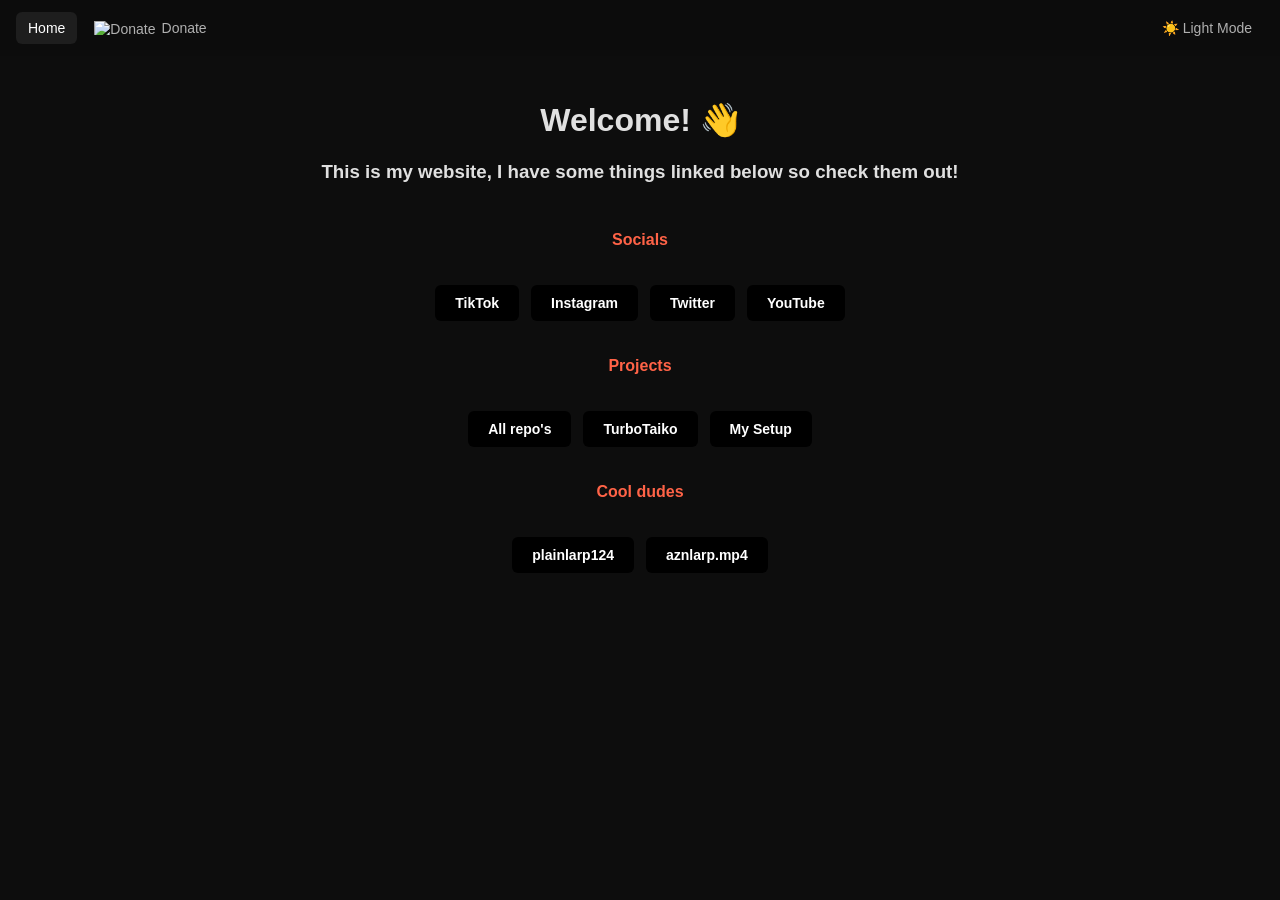
==== docs/index.html @ 2946256e "Update theme toggle button text Simplified theme toggle button text for light and dark modes." ====
<!DOCTYPE html>

<html lang="en">
<head>
  <meta charset="UTF-8">
 <title>theosnotbigstuff</title>
  <link rel="shortcut icon" type="image/x-icon" href="https://github.com/theosnotbigstuff/theosnotbigstuff.github.io/raw/refs/heads/main/docs/favicon.ico">
  <style>
  
    @font-face {
      font-family: 'Kumbh Sans';
      src: url('https://github.com/theosnotbigstuff/theosnotbigstuff.github.io/raw/refs/heads/main/docs/font.ttf') format('truetype');
    }
    

    /* --- THEME DESIGN SYSTEM (CSS VARIABLES) --- */
    :root {
      --bg-color: #0d0d0d;
      --text-color: #e0e0e0;
      --nav-link-color: #b0b0b0;
      --nav-hover: #333333;
      --nav-hover-text: #ffffff;
      --active-bg: #1e1e1e;
      --icon-invert: invert(0); 
      /* NEW: Semi-transparent background variable for the blurred navbar */
      --navbar-bg: rgba(13, 13, 13, 0.7); 
    }

    body.light-mode {
      --bg-color: #f5f5f7;
      --text-color: #1d1d1f;
      --nav-link-color: #515154;
      --nav-hover: #e8e8ed;
      --nav-hover-text: #000000;
      --active-bg: #e8e8ed;
      --icon-invert: invert(1) brightness(0.2); 
      /* NEW: Light mode semi-transparent navbar background */
      --navbar-bg: rgba(245, 245, 247, 0.7);
    }

    body {
      margin: 0;
      padding-top: 60px; /* Increased slightly to account for the padded navbar */
      background-color: var(--bg-color);
      color: var(--text-color);
      font-family: 'Kumbh Sans', sans-serif;
      transition: background-color 0.3s ease, color 0.3s ease;
    }

    .shake-text {
      display: block;
      animation: rise-and-shake 1s ease-out forwards; 
    }

    .slide-left {
      display: block;
      opacity: 0; 
      animation: slideInFromLeft 1.2s cubic-bezier(0.25, 1, 0.5, 1) forwards; 
      animation-delay: 1s; 
    }

    .main-container {
      padding: 20px;
      text-align: center;
    }

    /* --- NAVIGATION BAR (UPDATED FOR BLUR EFFECT) --- */
    .topnav {
      position: fixed;
      top: 0;
      left: 0;
      z-index: 1000;
      width: 100%;
      box-sizing: border-box;
      padding: 12px 16px;
      border: none !important;

      
      /* CHANGED: Uses the semi-transparent variable background */
      background-color: var(--navbar-bg); 
      
      /* NEW: Applies the blur to elements passing beneath the bar */
      backdrop-filter: blur(12px); 
      -webkit-backdrop-filter: blur(12px); /* Safari support */
      
      /* Optional: Delicate border line underneath */
      border-bottom: 1px solid rgba(128, 128, 128, 0.1); 
    }

    .topnav::after {
      content: "";
      display: table;
      clear: both;
    }

    .topnav a, 
    .dropdown {
      float: left;
      position: relative;
    }

    /* --- SHARED BUTTON DESIGN (MATCHES TOPNAV & BODY) --- */
    .topnav a, .theme-toggle-btn, .btn {
      display: block;
      padding: 8px 12px;
      border-radius: 6px;
      color: var(--nav-link-color);
      font-size: 14px;
      text-align: center;
      text-decoration: none;
      transition: background-color 0.3s, color 0.3s, transform 0.1s ease-out;
    }

    .topnav a {
      margin-right: 5px;
    }

    /* --- HOVER AND CLICK INTERACTIONS --- */
    .topnav a:hover, 
    .dropdown:hover .dropbtn,
    .theme-toggle-btn:hover,
    .btn:hover {
      background-color: var(--nav-hover);
      color: var(--nav-hover-text);
      cursor: pointer;
    }

    .topnav a.active {
      background-color: var(--active-bg);
      color: var(--nav-hover-text);
    }

    .topnav a:active, .theme-toggle-btn:active, .btn:active {
      transform: scale(0.92);
    }

    /* --- UTILITY BUTTON ALIGNMENTS --- */
    .topnav a.donate-btn, .btn.has-icon {
      display: inline-flex;
      align-items: center;
      gap: 6px;
    }

    .donate-icon, .btn-icon {
      height: 14px;
      width: auto;
      filter: var(--icon-invert); 
      transition: filter 0.3s ease; 
    }

    .theme-toggle-btn {
      float: right;
      background: none;
      border: none;
      font-family: inherit;
    }

 /* --- BODY BUTTONS WRAPPER GRID --- */

/* 1. This container now handles stacking your rows vertically */
.button-container {
  display: flex;
  flex-direction: column;    /* Stacks rows vertically so they never collide */
  gap: 20px;                 /* Clean vertical spacing between rows */
  margin-top: 32px;
  opacity: 0;
  animation: fadeIn 1s ease-out forwards;
  animation-delay: 1.5s; 
}

/* 2. NEW ROW CLASS: Put this on each distinct category line */
.button-row {
  display: flex;
  flex-direction: row;       /* Keeps label and its buttons horizontal */
  align-items: center;       /* Vertically aligns text with buttons */
  gap: 16px;                 /* Gap between the red text and the buttons */
  flex-wrap: wrap;           /* Safely wraps to a new line on small screens */
  color: #ff6347;            /* Sets your tomato color for labels */
  font-weight: bold;
}

/* 3. NEW GROUP CLASS: Keeps the buttons grouped together tightly */
.btn-group {
  display: flex;
  flex-direction: row;
  gap: 12px;                 /* Spacing between individual buttons */
}

/* --- BODY BUTTONS WRAPPER GRID --- */
.button-container {
  display: flex;
  flex-direction: column;    
  align-items: center;       /* ⭐ CENTER ALL ROWS ON THE SCREEN */
  gap: 20px;                 
  margin-top: 32px;
  opacity: 0;
  animation: fadeIn 1s ease-out forwards;
  animation-delay: 1.5s; 
}

.button-row {
  display: flex;
  flex-direction: row;       
  align-items: center;       
  justify-content: center;   /* ⭐ CENTERS LABEL AND BUTTON GROUP TOGETHER */
  gap: 16px;                 
  flex-wrap: wrap;           
  color: #ff6347;            
  font-weight: bold;
}



/* Your button styles (Kept exactly as you had them) */
.btn {
  display: inline-block;
  text-decoration: none;
  min-width: 40px; 
  text-align: center;        /* Centered button text */
  background-color: #000000; 
  color: #ffffff;            
  padding: 10px 20px;        
  border-radius: 6px;        
  transition: background-color 0.3s ease; 
}

/* Added hover state */
.btn:hover {
  background-color: color: #ff6347; /* Shifts black to dark gray on hover */
}



    @keyframes fadeIn {
      to { opacity: 1; }
    }

    @keyframes rise-and-shake {
      0% { transform: translateY(20px); opacity: 0; }
      20% { transform: translateY(0) translateX(-4px); opacity: 1; }
      30% { transform: translateY(0) translateX(4px); }
      40% { transform: translateY(0) translateX(-4px); }
      50% { transform: translateY(0) translateX(4px); }
      60% { transform: translateY(0) translateX(-3px); }
      70% { transform: translateY(0) translateX(3px); }
      80% { transform: translateY(0) translateX(-2px); }
      90% { transform: translateY(0) translateX(2px); }
      100% { transform: translateY(0) translateX(0); }
    }

    @keyframes slideInFromLeft {
      0% { transform: translateX(-50px); opacity: 0; }
      100% { transform: translateX(0); opacity: 1; }
    }

    /* Stacks each distinct category row vertically */
.profile-container {
    display: flex;
    flex-direction: column;
    gap: 24px; /* Space between each category row */
    padding: 20px;
}

/* Controls the horizontal layout of a title + its buttons */
.section-row {
    display: flex;
    flex-direction: row;
    align-items: center; /* Centers title vertically with the buttons */
    gap: 16px;          /* Space between the red title and the first button */
    flex-wrap: wrap;     /* Safe wrap for small mobile viewports */
}

/* Keeps the button group items packed tightly side-by-side */
.button-group {
    display: flex;
    flex-direction: row;
    gap: 12px;          /* Space between individual black buttons */
}

/* Styled to match your exact screenshot rules */
.section-title {
    color: #ff6b57;     /* Coral / Salmon red text color */
    font-weight: bold;
    min-width: 80px;    /* Optional: Aligns button columns cleanly */
}

.filled-button {
    display: inline-block;
    background-color: #000000; /* Black background */
    color: #ffffff;            /* White text */
    padding: 10px 20px;
    text-decoration: none;
    border-radius: 6px;
    font-size: 14px;
}
@media (max-width: 600px) {
  /* ... previous styles ... */

  .btn {
    padding: 12px 20px;
    font-size: 15px;
    width: 100%;             /* ⭐ Forces buttons to stretch wide and stack neatly */
    max-width: 280px;        /* Optional: stops buttons from stretching too wide on tablet sizes */
    box-sizing: border-box;  /* Ensures padding doesn't break the width */
  }
}

/* --- MOBILE RESPONSIVE STYLES --- */
@media (max-width: 600px) {
  
  /* 1. Stack the layout row elements vertically */
  .button-row {
    flex-direction: column; 
    align-items: center;    /* Center the label on mobile */
    gap: 8px;               /* Reduce gap between label and buttons */
  }

  /* 2. Wrap buttons to a new line cleanly if they run out of space */
  .btn-group {
    justify-content: center; /* Centers buttons horizontally */
    flex-wrap: wrap;        /* Allows buttons to drop to row 2 instead of cutting off */
    gap: 8px;               /* Tighter spacing for smaller mobile screens */
    width: 100%;            /* Lets the group use full screen width */
  }

  /* 3. Slightly scale down padding so buttons aren't too bulky on tiny phones */
  .btn {
    padding: 8px 16px;
    font-size: 14px;
    width: max-content;     /* Keeps them fitting neatly around text */
  }
}
 /* --- 📱 MOBILE SPECIFIC OVERRIDES (Screens 600px or smaller) --- */
    @media (max-width: 600px) {
      body {
        padding: 24px 16px; /* Tighter margins on small mobile screens */
      }

      .welcome-container h1 {
        font-size: 2rem; /* Shrinks the text slightly so it doesn't break headers weirdly */
      }

      .button-row {
        flex-direction: column; /* 🔄 Shifts from horizontal row to a vertical stack */
        align-items: center;    /* Centers the label above the buttons */
        gap: 8px;
      }

      .row-label {
        text-align: center;     /* Centers text label on mobile screens */
        min-width: 100%;        /* Forces it to take up its own line block */
      }

      .btn-group {
        justify-content: center; /* Centers the cluster of buttons */
        width: 100%;
        gap: 8px;                /* Closer spacing for small phone widths */
      }
      
      /* Optional adjustment if you want buttons slightly larger for thumb taps on mobile: */
      .btn {
        padding: 12px 18px;
        font-size: 15px;
      }
    }


    }
  </style>
</head>
<body>

  <div class="topnav">
    <a href="#" class="active">Home</a>
    <a class="donate-btn" href="https://www.paypal.com/paypalme/TheoJames2" target="_blank" rel="noopener noreferrer">
      <img src="https://raw.githubusercontent.com/theosnotbigstuff/theosnotbigstuff.github.io/refs/heads/main/docs/linkicons/paypal.png" alt="Donate" class="donate-icon">
      Donate
    </a>
    <button class="theme-toggle-btn" id="themeToggle" aria-label="Toggle theme">☀️ Light Mode</button>
  </div>

  <div class="main-container">
    <div class="shake-box">
      <h1 class="shake-text">Welcome! 👋<br></h1>
      <h3 class="slide-left">This is my website, I have some things linked below so check them out!</h3>
    </div>

   
    
    
    <div class="button-container">
<p style="color: #ff6347; font-weight:800" >Socials</p>

  <!-- Socials Row -->
  <div class="button-row">
      <div class="btn-group">
      <a href="https://tiktok.com/@theosnotbigstuff" class="btn">TikTok</a>
      <a href="https://www.instagram.com/theosnotbigstuff/" class="btn">Instagram</a>
      <a href="https://x.com/@theosnotbigstuf" class="btn">Twitter</a>
      <a href="https://youtube.com/@theosnotbigstuff" class="btn">YouTube</a>
    </div>
  </div>
<p style="color: #ff6347; font-weight:800" >Projects</p>
  <!-- Projects Row -->
  <div class="button-row">
      <div class="btn-group">
      <a href="https://github.com/theosnotbigstuff?tab=repositories" class="btn">All repo's</a>
      <a href="https://github.com/theosnotbigstuff/TurboTaiko" class="btn">TurboTaiko</a>
      <a href="https://github.com/theosnotbigstuff/My-Setup" class="btn">My Setup</a>
    </div>
  </div>
<p style="color: #ff6347; font-weight:800" >Cool dudes</p>
  <!-- Cool Dudes Row -->
  <div class="button-row">
  <div class="btn-group">
      <a href="https://youtube.com/@plainnlarp124" class="btn">plainlarp124</a>
      <a href="https://youtube.com/@aznlarpmp4" class="btn">aznlarp.mp4</a>
    </div>
  </div>

</div>

    
    
    </div>
  </div>

  <script>
    const themeToggleBtn = document.getElementById('themeToggle');
    const currentTheme = localStorage.getItem('theme');

    if (currentTheme === 'light') {
      document.body.classList.add('light-mode');
      themeToggleBtn.textContent = '🌙';
    }

    themeToggleBtn.addEventListener('click', () => {
      document.body.classList.toggle('light-mode');
      
      let theme = 'dark';
      if (document.body.classList.contains('light-mode')) {
        theme = 'light';
        themeToggleBtn.textContent = '🌙';
      } else {
        themeToggleBtn.textContent = '☀️';
      }
      
      localStorage.setItem('theme', theme);
    });
  </script>

</body>
</html>
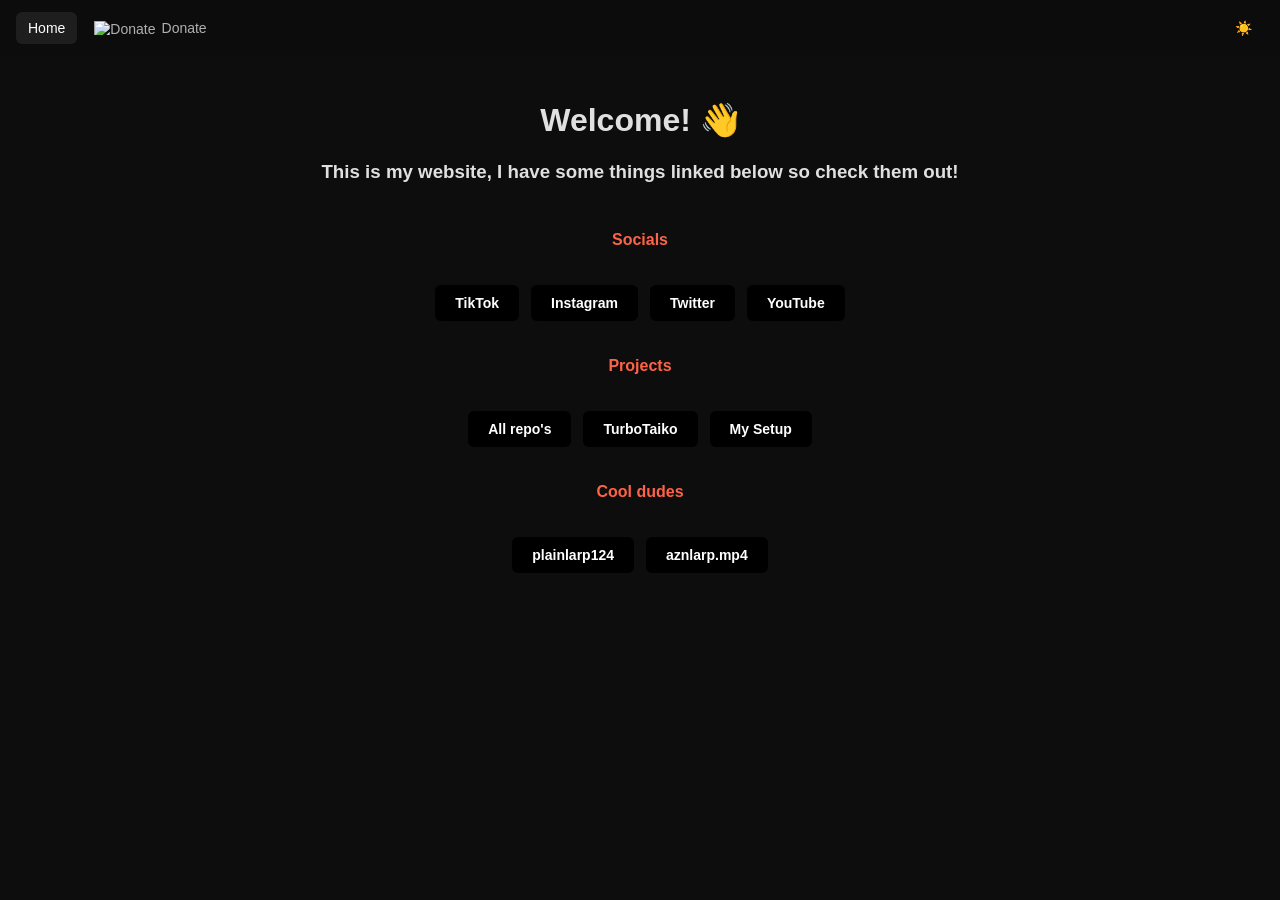
==== commit b06dbd33: "Update theme toggle button text to icon only" ====
--- a/docs/index.html
+++ b/docs/index.html
@@ -376,7 +376,7 @@
       <img src="https://raw.githubusercontent.com/theosnotbigstuff/theosnotbigstuff.github.io/refs/heads/main/docs/linkicons/paypal.png" alt="Donate" class="donate-icon">
       Donate
     </a>
-    <button class="theme-toggle-btn" id="themeToggle" aria-label="Toggle theme">☀️ Light Mode</button>
+    <button class="theme-toggle-btn" id="themeToggle" aria-label="Toggle theme">☀️</button>
   </div>
 
   <div class="main-container">
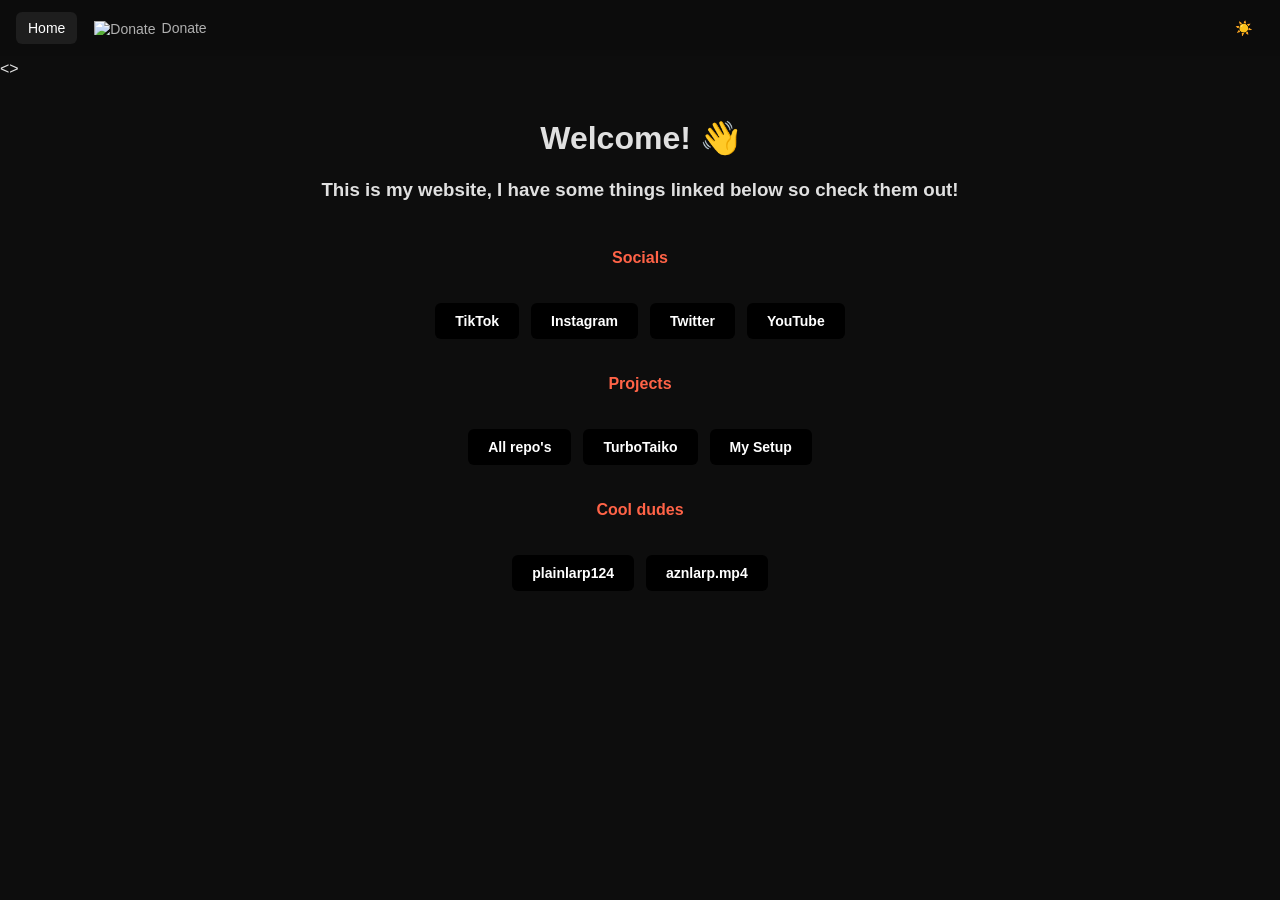
==== commit a6426732: "Fix formatting in index.html Remove unnecessary newline before the opening HTML tag." ====
--- a/docs/index.html
+++ b/docs/index.html
@@ -1,5 +1,5 @@
 <!DOCTYPE html>
-
+<>
 <html lang="en">
 <head>
   <meta charset="UTF-8">
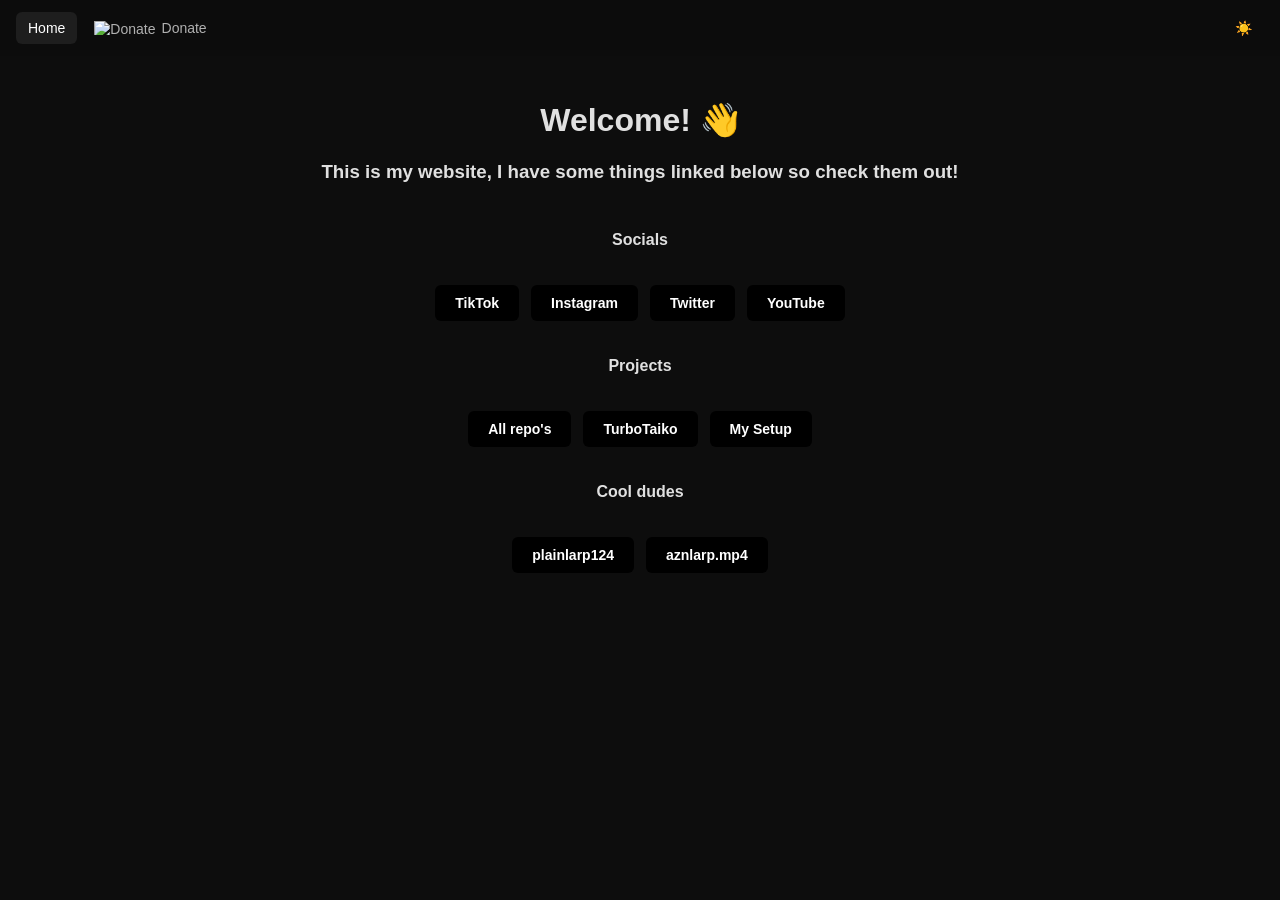
==== commit e50ba97c: "Remove color from section headings in index.html" ====
--- a/docs/index.html
+++ b/docs/index.html
@@ -1,5 +1,4 @@
 <!DOCTYPE html>
-<>
 <html lang="en">
 <head>
   <meta charset="UTF-8">
@@ -389,7 +388,7 @@
     
     
     <div class="button-container">
-<p style="color: #ff6347; font-weight:800" >Socials</p>
+<p style="font-weight:800" >Socials</p>
 
   <!-- Socials Row -->
   <div class="button-row">
@@ -400,7 +399,7 @@
       <a href="https://youtube.com/@theosnotbigstuff" class="btn">YouTube</a>
     </div>
   </div>
-<p style="color: #ff6347; font-weight:800" >Projects</p>
+<p style=" font-weight:800" >Projects</p>
   <!-- Projects Row -->
   <div class="button-row">
       <div class="btn-group">
@@ -409,7 +408,7 @@
       <a href="https://github.com/theosnotbigstuff/My-Setup" class="btn">My Setup</a>
     </div>
   </div>
-<p style="color: #ff6347; font-weight:800" >Cool dudes</p>
+<p style=" font-weight:800" >Cool dudes</p>
   <!-- Cool Dudes Row -->
   <div class="button-row">
   <div class="btn-group">
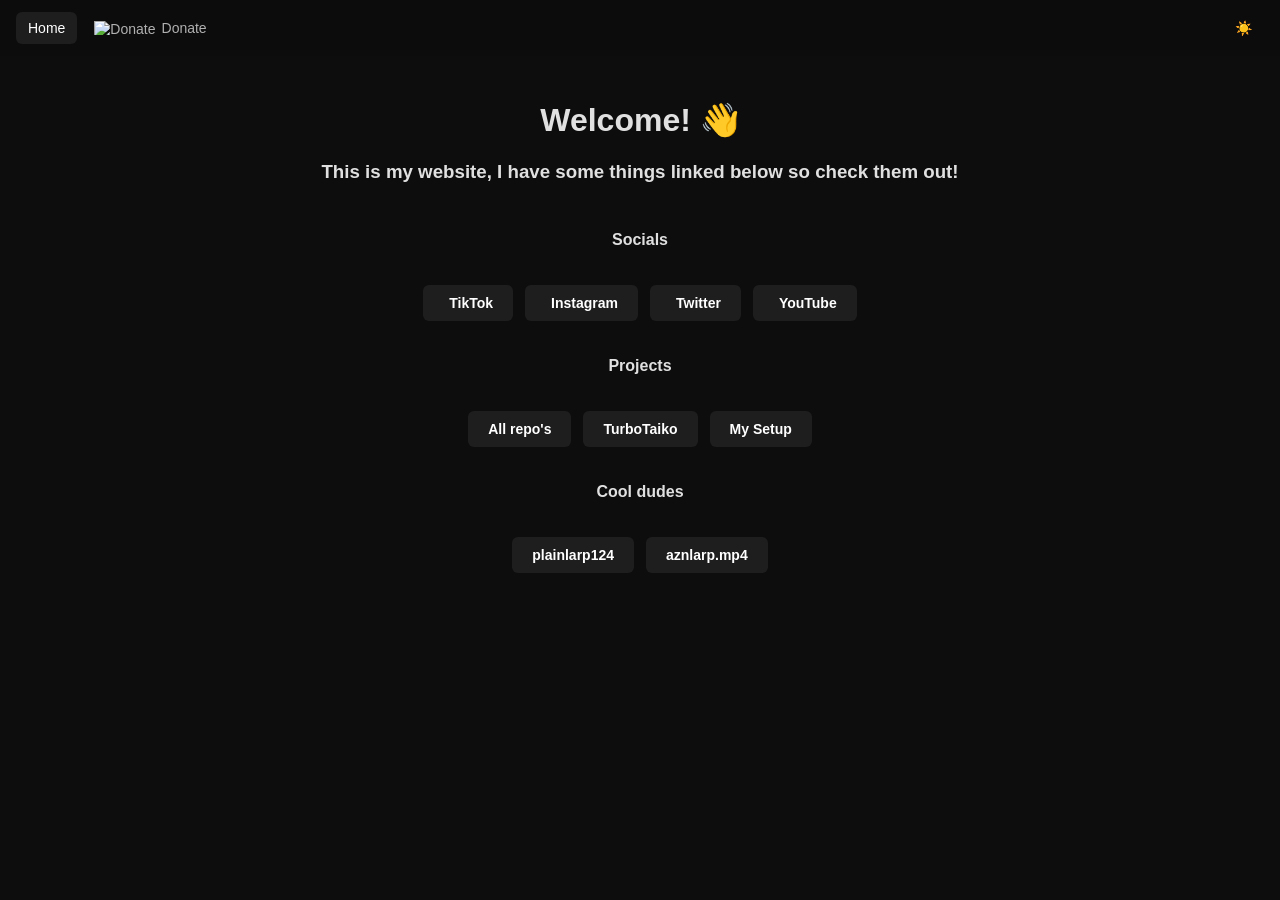
==== commit a5a3bae5: "Refactor button styles and add social media icons Updated button styles and added icons for social m" ====
--- a/docs/index.html
+++ b/docs/index.html
@@ -12,7 +12,8 @@
     }
     
 
-    /* --- THEME DESIGN SYSTEM (CSS VARIABLES) --- */
+
+
     :root {
       --bg-color: #0d0d0d;
       --text-color: #e0e0e0;
@@ -63,7 +64,7 @@
       text-align: center;
     }
 
-    /* --- NAVIGATION BAR (UPDATED FOR BLUR EFFECT) --- */
+
     .topnav {
       position: fixed;
       top: 0;
@@ -75,12 +76,12 @@
       border: none !important;
 
       
-      /* CHANGED: Uses the semi-transparent variable background */
+
       background-color: var(--navbar-bg); 
       
-      /* NEW: Applies the blur to elements passing beneath the bar */
+
       backdrop-filter: blur(12px); 
-      -webkit-backdrop-filter: blur(12px); /* Safari support */
+      -webkit-backdrop-filter: blur(12px); 
       
       /* Optional: Delicate border line underneath */
       border-bottom: 1px solid rgba(128, 128, 128, 0.1); 
@@ -98,7 +99,7 @@
       position: relative;
     }
 
-    /* --- SHARED BUTTON DESIGN (MATCHES TOPNAV & BODY) --- */
+
     .topnav a, .theme-toggle-btn, .btn {
       display: block;
       padding: 8px 12px;
@@ -114,7 +115,7 @@
       margin-right: 5px;
     }
 
-    /* --- HOVER AND CLICK INTERACTIONS --- */
+
     .topnav a:hover, 
     .dropdown:hover .dropbtn,
     .theme-toggle-btn:hover,
@@ -154,42 +155,42 @@
       font-family: inherit;
     }
 
- /* --- BODY BUTTONS WRAPPER GRID --- */
-
-/* 1. This container now handles stacking your rows vertically */
+
+
+
 .button-container {
   display: flex;
-  flex-direction: column;    /* Stacks rows vertically so they never collide */
-  gap: 20px;                 /* Clean vertical spacing between rows */
+  flex-direction: column;    
+  gap: 20px;                
   margin-top: 32px;
   opacity: 0;
   animation: fadeIn 1s ease-out forwards;
   animation-delay: 1.5s; 
 }
 
-/* 2. NEW ROW CLASS: Put this on each distinct category line */
+
 .button-row {
   display: flex;
-  flex-direction: row;       /* Keeps label and its buttons horizontal */
-  align-items: center;       /* Vertically aligns text with buttons */
-  gap: 16px;                 /* Gap between the red text and the buttons */
-  flex-wrap: wrap;           /* Safely wraps to a new line on small screens */
-  color: #ff6347;            /* Sets your tomato color for labels */
+  flex-direction: row;      
+  align-items: center;     
+  gap: 16px;              
+  flex-wrap: wrap;         
+  color: #ff6347;           
   font-weight: bold;
 }
 
-/* 3. NEW GROUP CLASS: Keeps the buttons grouped together tightly */
+
 .btn-group {
   display: flex;
   flex-direction: row;
-  gap: 12px;                 /* Spacing between individual buttons */
-}
-
-/* --- BODY BUTTONS WRAPPER GRID --- */
+  gap: 12px;                
+}
+
+
 .button-container {
   display: flex;
   flex-direction: column;    
-  align-items: center;       /* ⭐ CENTER ALL ROWS ON THE SCREEN */
+  align-items: center;    
   gap: 20px;                 
   margin-top: 32px;
   opacity: 0;
@@ -201,7 +202,7 @@
   display: flex;
   flex-direction: row;       
   align-items: center;       
-  justify-content: center;   /* ⭐ CENTERS LABEL AND BUTTON GROUP TOGETHER */
+  justify-content: center; 
   gap: 16px;                 
   flex-wrap: wrap;           
   color: #ff6347;            
@@ -210,24 +211,27 @@
 
 
 
-/* Your button styles (Kept exactly as you had them) */
+
 .btn {
-  display: inline-block;
+  display: inline-flex;   
+  align-items: center;
+  gap: 6px;
   text-decoration: none;
   min-width: 40px; 
-  text-align: center;        /* Centered button text */
-  background-color: #000000; 
-  color: #ffffff;            
+  text-align: center;       
   padding: 10px 20px;        
   border-radius: 6px;        
-  transition: background-color 0.3s ease; 
-}
-
-/* Added hover state */
-.btn:hover {
-  background-color: color: #ff6347; /* Shifts black to dark gray on hover */
-}
-
+  background-color: var(--active-bg); 
+  color: var(--nav-hover-text);         
+}
+
+/* Target PNG elements tucked inside buttons */
+.btn-icon {
+  height: 14px;
+  width: auto;
+  filter: var(--icon-invert);
+  transition: filter 0.3s ease;
+}
 
 
     @keyframes fadeIn {
@@ -252,35 +256,36 @@
       100% { transform: translateX(0); opacity: 1; }
     }
 
-    /* Stacks each distinct category row vertically */
+
 .profile-container {
     display: flex;
     flex-direction: column;
-    gap: 24px; /* Space between each category row */
+    gap: 24px; 
     padding: 20px;
 }
-
-/* Controls the horizontal layout of a title + its buttons */
+    
+
+
 .section-row {
     display: flex;
     flex-direction: row;
-    align-items: center; /* Centers title vertically with the buttons */
-    gap: 16px;          /* Space between the red title and the first button */
-    flex-wrap: wrap;     /* Safe wrap for small mobile viewports */
-}
-
-/* Keeps the button group items packed tightly side-by-side */
+    align-items: center
+    gap: 16px;      
+    flex-wrap: wrap;   
+}
+
+
 .button-group {
     display: flex;
     flex-direction: row;
-    gap: 12px;          /* Space between individual black buttons */
-}
-
-/* Styled to match your exact screenshot rules */
+    gap: 12px;       
+}
+
+
 .section-title {
-    color: #ff6b57;     /* Coral / Salmon red text color */
+    color: #ff6b57;    
     font-weight: bold;
-    min-width: 80px;    /* Optional: Aligns button columns cleanly */
+    min-width: 80px;  
 }
 
 .filled-button {
@@ -288,83 +293,7 @@
     background-color: #000000; /* Black background */
     color: #ffffff;            /* White text */
     padding: 10px 20px;
-    text-decoration: none;
-    border-radius: 6px;
-    font-size: 14px;
-}
-@media (max-width: 600px) {
-  /* ... previous styles ... */
-
-  .btn {
-    padding: 12px 20px;
-    font-size: 15px;
-    width: 100%;             /* ⭐ Forces buttons to stretch wide and stack neatly */
-    max-width: 280px;        /* Optional: stops buttons from stretching too wide on tablet sizes */
-    box-sizing: border-box;  /* Ensures padding doesn't break the width */
-  }
-}
-
-/* --- MOBILE RESPONSIVE STYLES --- */
-@media (max-width: 600px) {
-  
-  /* 1. Stack the layout row elements vertically */
-  .button-row {
-    flex-direction: column; 
-    align-items: center;    /* Center the label on mobile */
-    gap: 8px;               /* Reduce gap between label and buttons */
-  }
-
-  /* 2. Wrap buttons to a new line cleanly if they run out of space */
-  .btn-group {
-    justify-content: center; /* Centers buttons horizontally */
-    flex-wrap: wrap;        /* Allows buttons to drop to row 2 instead of cutting off */
-    gap: 8px;               /* Tighter spacing for smaller mobile screens */
-    width: 100%;            /* Lets the group use full screen width */
-  }
-
-  /* 3. Slightly scale down padding so buttons aren't too bulky on tiny phones */
-  .btn {
-    padding: 8px 16px;
-    font-size: 14px;
-    width: max-content;     /* Keeps them fitting neatly around text */
-  }
-}
- /* --- 📱 MOBILE SPECIFIC OVERRIDES (Screens 600px or smaller) --- */
-    @media (max-width: 600px) {
-      body {
-        padding: 24px 16px; /* Tighter margins on small mobile screens */
-      }
-
-      .welcome-container h1 {
-        font-size: 2rem; /* Shrinks the text slightly so it doesn't break headers weirdly */
-      }
-
-      .button-row {
-        flex-direction: column; /* 🔄 Shifts from horizontal row to a vertical stack */
-        align-items: center;    /* Centers the label above the buttons */
-        gap: 8px;
-      }
-
-      .row-label {
-        text-align: center;     /* Centers text label on mobile screens */
-        min-width: 100%;        /* Forces it to take up its own line block */
-      }
-
-      .btn-group {
-        justify-content: center; /* Centers the cluster of buttons */
-        width: 100%;
-        gap: 8px;                /* Closer spacing for small phone widths */
-      }
-      
-      /* Optional adjustment if you want buttons slightly larger for thumb taps on mobile: */
-      .btn {
-        padding: 12px 18px;
-        font-size: 15px;
-      }
-    }
-
-
-    }
+}
   </style>
 </head>
 <body>
@@ -393,10 +322,20 @@
   <!-- Socials Row -->
   <div class="button-row">
       <div class="btn-group">
-      <a href="https://tiktok.com/@theosnotbigstuff" class="btn">TikTok</a>
-      <a href="https://www.instagram.com/theosnotbigstuff/" class="btn">Instagram</a>
-      <a href="https://x.com/@theosnotbigstuf" class="btn">Twitter</a>
-      <a href="https://youtube.com/@theosnotbigstuff" class="btn">YouTube</a>
+      
+        <a href="https://tiktok.com/@theosnotbigstuff" class="btn">
+            <img src="https://github.com/theosnotbigstuff/theosnotbigstuff.github.io/blob/main/docs/linkicons/tiktok.png?raw=true" alt="" class="btn-icon">TikTok </a>
+
+        <a href="https://www.instagram.com/theosnotbigstuff/" class="btn">
+            <img src="https://github.com/theosnotbigstuff/theosnotbigstuff.github.io/blob/main/docs/linkicons/instagram.png?raw=true" alt="" class="btn-icon">Instagram </a>
+      
+        <a href="https://x.com/@theosnotbigstuf" class="btn">
+            <img src="https://github.com/theosnotbigstuff/theosnotbigstuff.github.io/blob/main/docs/linkicons/twitter.png?raw=true" alt="" class="btn-icon">Twitter </a>  
+            
+         <a href="https://youtube.com/@theosnotbigstuff" class="btn">
+            <img src="https://github.com/theosnotbigstuff/theosnotbigstuff.github.io/blob/main/docs/linkicons/youtube.png?raw=true" alt="" class="btn-icon">YouTube </a>  
+
+
     </div>
   </div>
 <p style=" font-weight:800" >Projects</p>
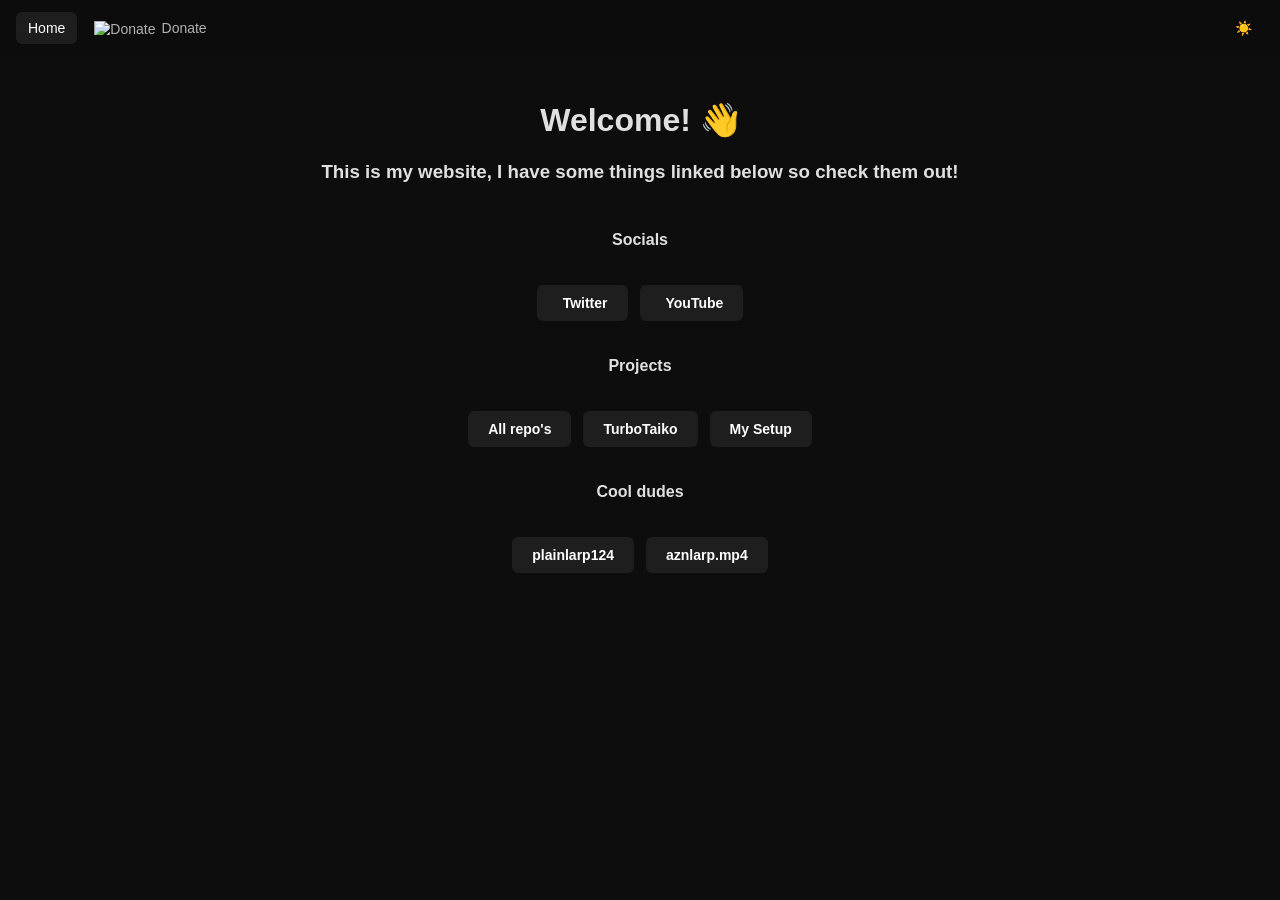
==== commit 9ab5ef51: "Remove TikTok and Instagram buttons from index.html Removed TikTok and Instagram links from the soci" ====
--- a/docs/index.html
+++ b/docs/index.html
@@ -323,13 +323,7 @@
   <div class="button-row">
       <div class="btn-group">
       
-        <a href="https://tiktok.com/@theosnotbigstuff" class="btn">
-            <img src="https://github.com/theosnotbigstuff/theosnotbigstuff.github.io/blob/main/docs/linkicons/tiktok.png?raw=true" alt="" class="btn-icon">TikTok </a>
-
-        <a href="https://www.instagram.com/theosnotbigstuff/" class="btn">
-            <img src="https://github.com/theosnotbigstuff/theosnotbigstuff.github.io/blob/main/docs/linkicons/instagram.png?raw=true" alt="" class="btn-icon">Instagram </a>
-      
-        <a href="https://x.com/@theosnotbigstuf" class="btn">
+         <a href="https://x.com/@theosnotbigstuf" class="btn">
             <img src="https://github.com/theosnotbigstuff/theosnotbigstuff.github.io/blob/main/docs/linkicons/twitter.png?raw=true" alt="" class="btn-icon">Twitter </a>  
             
          <a href="https://youtube.com/@theosnotbigstuff" class="btn">
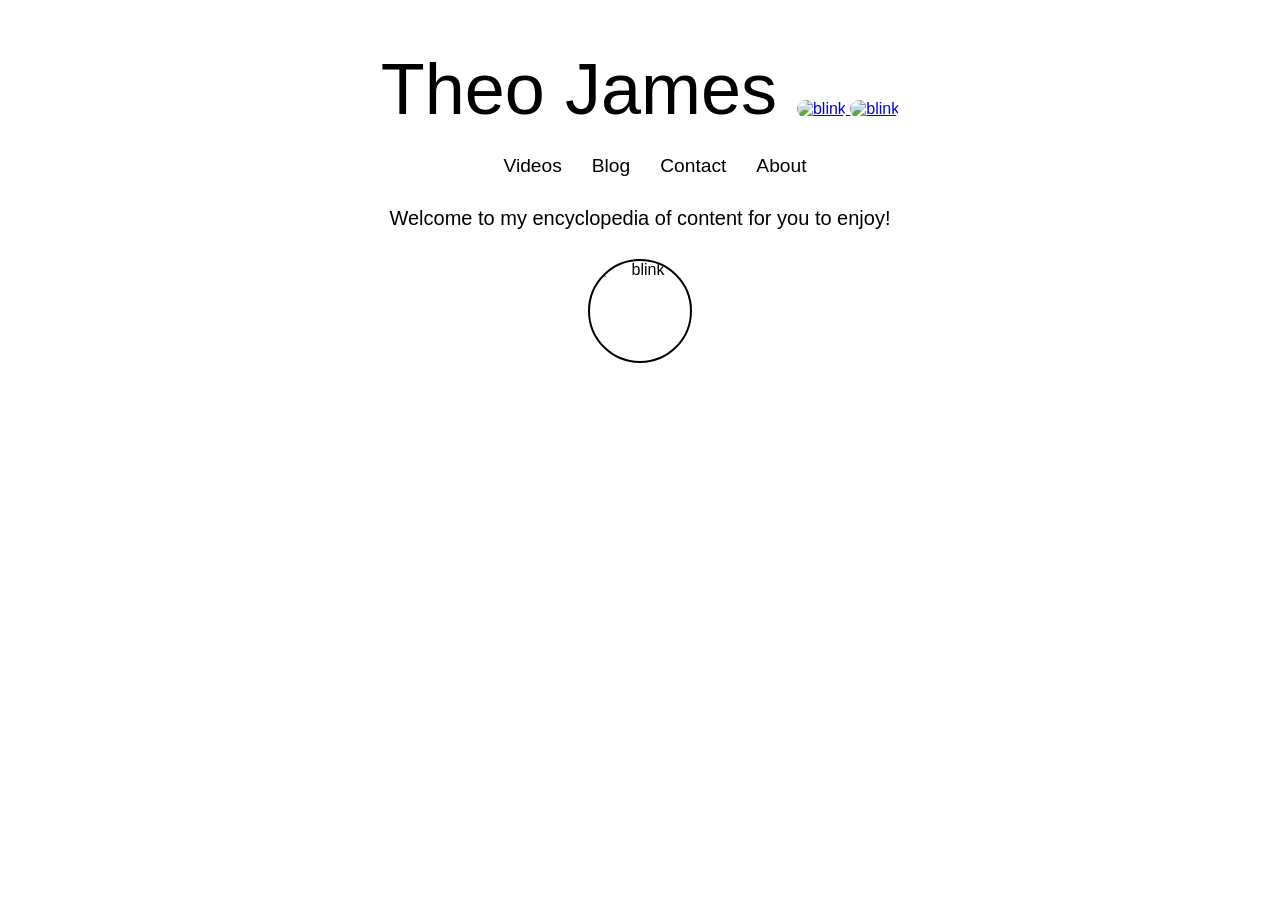
==== commit 9904fa86: "Create index.html for Theo James website Initial HTML structure for the Theo James website with styl" ====
--- a/docs/index.html
+++ b/docs/index.html
@@ -1,386 +1,122 @@
 <!DOCTYPE html>
-<html lang="en">
-<head>
-  <meta charset="UTF-8">
- <title>theosnotbigstuff</title>
-  <link rel="shortcut icon" type="image/x-icon" href="https://github.com/theosnotbigstuff/theosnotbigstuff.github.io/raw/refs/heads/main/docs/favicon.ico">
-  <style>
-  
-    @font-face {
-      font-family: 'Kumbh Sans';
-      src: url('https://github.com/theosnotbigstuff/theosnotbigstuff.github.io/raw/refs/heads/main/docs/font.ttf') format('truetype');
-    }
+<html>
+  <head>
+    <center>
+    <meta charset="UTF-8">
+    <meta name="viewport" content="width=device-width, initial-scale=1.0">
+    <title>theo</title>
+    <link href="/style.css" rel="stylesheet" type="text/css" media="all">
     
+    <style>
+    @import url('https://fonts.cdnfonts.com/css/lazy-meow');
 
+body {
+    font-family: 'Lazy Meow', sans-serif;
+}
 
+hr {
+  width: 25%;       
+  margin: 20px auto;
+}
 
-    :root {
-      --bg-color: #0d0d0d;
-      --text-color: #e0e0e0;
-      --nav-link-color: #b0b0b0;
-      --nav-hover: #333333;
-      --nav-hover-text: #ffffff;
-      --active-bg: #1e1e1e;
-      --icon-invert: invert(0); 
-      /* NEW: Semi-transparent background variable for the blurred navbar */
-      --navbar-bg: rgba(13, 13, 13, 0.7); 
-    }
-
-    body.light-mode {
-      --bg-color: #f5f5f7;
-      --text-color: #1d1d1f;
-      --nav-link-color: #515154;
-      --nav-hover: #e8e8ed;
-      --nav-hover-text: #000000;
-      --active-bg: #e8e8ed;
-      --icon-invert: invert(1) brightness(0.2); 
-      /* NEW: Light mode semi-transparent navbar background */
-      --navbar-bg: rgba(245, 245, 247, 0.7);
-    }
-
-    body {
-      margin: 0;
-      padding-top: 60px; /* Increased slightly to account for the padded navbar */
-      background-color: var(--bg-color);
-      color: var(--text-color);
-      font-family: 'Kumbh Sans', sans-serif;
-      transition: background-color 0.3s ease, color 0.3s ease;
-    }
-
-    .shake-text {
-      display: block;
-      animation: rise-and-shake 1s ease-out forwards; 
-    }
-
-    .slide-left {
-      display: block;
-      opacity: 0; 
-      animation: slideInFromLeft 1.2s cubic-bezier(0.25, 1, 0.5, 1) forwards; 
-      animation-delay: 1s; 
-    }
-
-    .main-container {
-      padding: 20px;
-      text-align: center;
-    }
-
-
-    .topnav {
-      position: fixed;
-      top: 0;
-      left: 0;
-      z-index: 1000;
-      width: 100%;
-      box-sizing: border-box;
-      padding: 12px 16px;
-      border: none !important;
-
-      
-
-      background-color: var(--navbar-bg); 
-      
-
-      backdrop-filter: blur(12px); 
-      -webkit-backdrop-filter: blur(12px); 
-      
-      /* Optional: Delicate border line underneath */
-      border-bottom: 1px solid rgba(128, 128, 128, 0.1); 
-    }
-
-    .topnav::after {
-      content: "";
-      display: table;
-      clear: both;
-    }
-
-    .topnav a, 
-    .dropdown {
-      float: left;
-      position: relative;
-    }
-
-
-    .topnav a, .theme-toggle-btn, .btn {
-      display: block;
-      padding: 8px 12px;
-      border-radius: 6px;
-      color: var(--nav-link-color);
-      font-size: 14px;
-      text-align: center;
-      text-decoration: none;
-      transition: background-color 0.3s, color 0.3s, transform 0.1s ease-out;
-    }
-
-    .topnav a {
-      margin-right: 5px;
-    }
-
-
-    .topnav a:hover, 
-    .dropdown:hover .dropbtn,
-    .theme-toggle-btn:hover,
-    .btn:hover {
-      background-color: var(--nav-hover);
-      color: var(--nav-hover-text);
-      cursor: pointer;
-    }
-
-    .topnav a.active {
-      background-color: var(--active-bg);
-      color: var(--nav-hover-text);
-    }
-
-    .topnav a:active, .theme-toggle-btn:active, .btn:active {
-      transform: scale(0.92);
-    }
-
-    /* --- UTILITY BUTTON ALIGNMENTS --- */
-    .topnav a.donate-btn, .btn.has-icon {
-      display: inline-flex;
-      align-items: center;
-      gap: 6px;
-    }
-
-    .donate-icon, .btn-icon {
-      height: 14px;
-      width: auto;
-      filter: var(--icon-invert); 
-      transition: filter 0.3s ease; 
-    }
-
-    .theme-toggle-btn {
-      float: right;
-      background: none;
-      border: none;
-      font-family: inherit;
-    }
-
-
-
-
-.button-container {
-  display: flex;
-  flex-direction: column;    
-  gap: 20px;                
-  margin-top: 32px;
-  opacity: 0;
-  animation: fadeIn 1s ease-out forwards;
-  animation-delay: 1.5s; 
+h2.lazy-subheading {
+  font-family: 'Lazy Meow', sans-serif;
+  font-size: 2.8rem;         
+  color: #000000;            
+  font-weight: normal;
+  margin-top: 15px;
 }
 
 
-.button-row {
+.link-bar {
   display: flex;
-  flex-direction: row;      
-  align-items: center;     
-  gap: 16px;              
-  flex-wrap: wrap;         
-  color: #ff6347;           
-  font-weight: bold;
+  justify-content: center; 
+  gap: 30px;               
+  padding: 15px 0;
 }
 
 
-.btn-group {
-  display: flex;
-  flex-direction: row;
-  gap: 12px;                
+.link-bar a {
+  font-family: 'Lazy Meow', sans-serif; 
+  font-size: 1.2rem;
+  color: #000000;            
+  text-decoration: none;    
+  transition: opacity 0.2s ease;
 }
 
 
-.button-container {
-  display: flex;
-  flex-direction: column;    
-  align-items: center;    
-  gap: 20px;                 
-  margin-top: 32px;
-  opacity: 0;
-  animation: fadeIn 1s ease-out forwards;
-  animation-delay: 1.5s; 
-}
-
-.button-row {
-  display: flex;
-  flex-direction: row;       
-  align-items: center;       
-  justify-content: center; 
-  gap: 16px;                 
-  flex-wrap: wrap;           
-  color: #ff6347;            
-  font-weight: bold;
+.link-bar a:hover {
+  opacity: 0.7;             
 }
 
 
+        .video-grid {
+            display: grid;
+            
+            grid-template-columns: repeat(auto-fit, minmax(300px, 1fr));
+            gap: 20px;
+            padding: 20px;
+        }
+
+        
+        .video-wrapper {
+            position: relative;
+            width: 100%;
+            aspect-ratio: 16 / 9; 
+            background-color: #000;
+            border-radius: 8px;
+            overflow: hidden;
+            box-shadow: 0 4px 6px rgba(0, 0, 0, 0.1);
+        }
+
+        
+        .video-wrapper iframe {
+            position: absolute;
+            top: 0;
+            left: 0;
+            width: 100%;
+            height: 100%;
+            border: 0;
+        }
+
+</style>
+    
+    
+ <header style="max-width: 800px; margin: 0 auto; text-align: center; padding: 40px 20px;">
+  
+
+  <a href="https://theosnotbigstuff.com/" style="font-family: 'Lazy Meow', sans-serif; font-size: 4.5rem; margin-bottom: 3px; color: #000000; text-decoration: none;">
+    Theo James
+  </a>
+  
+  
+  
+  <a href="https://x.com/theosnotbigstuf" target="_blank"> <img src="https://github.com/theosnotbigstuff/theosnotbigstuff.github.io/blob/main/docs/X.png?raw=true" alt="blink" style="width:45px;height:45px; border: 0px solid #000000; border-radius: 255px;">
+  <a href="https://youtube.com/@theosnotbigstuff" target="_blank"> <img src="https://github.com/theosnotbigstuff/theosnotbigstuff.github.io/blob/main/docs/YouTube.png?raw=true" alt="blink" style="width:45px;height:45px; border: 0px solid #000000; border-radius: 255px;">
+  
+
+  <nav style="display: flex; justify-content: center; gap: 30px; margin: 25px 0;">
+    <a href="https://theosnotbigstuff.com/videos" style="font-family: 'Lazy Meow', sans-serif; font-size: 1.2rem; color: #000; text-decoration: none;">Videos</a>
+    <a href="https://theosnotbigstuff.com/blog" style="font-family: 'Lazy Meow', sans-serif; font-size: 1.2rem; color: #000; text-decoration: none;">Blog</a>
+    <a href="https://theosnotbigstuff.com/contact" style="font-family: 'Lazy Meow', sans-serif; font-size: 1.2rem; color: #000; text-decoration: none;">Contact</a>
+    <a href="https://theosnotbigstuff.com/about" style="font-family: 'Lazy Meow', sans-serif; font-size: 1.2rem; color: #000; text-decoration: none;">About</a>
+  </nav>
+
+  <p style="font-family: 'Lazy Meow', sans-serif; font-size: 20px; line-height: 1.6; max-width: 1000px; margin: 0 auto;">
+   Welcome to my encyclopedia of content for you to enjoy!
+   </p>
+  
+  <nav style="display: flex; justify-content: center; gap: 30px; margin: 25px 0;">
+  <img src="https://github.com/theosnotbigstuff/theosnotbigstuff.github.io/blob/main/docs/otherpfp.png?raw=true" alt="blink" style="width:100px;height:100px; border: 2px solid #000000; border-radius: 255px;">
 
 
-.btn {
-  display: inline-flex;   
-  align-items: center;
-  gap: 6px;
-  text-decoration: none;
-  min-width: 40px; 
-  text-align: center;       
-  padding: 10px 20px;        
-  border-radius: 6px;        
-  background-color: var(--active-bg); 
-  color: var(--nav-hover-text);         
-}
-
-/* Target PNG elements tucked inside buttons */
-.btn-icon {
-  height: 14px;
-  width: auto;
-  filter: var(--icon-invert);
-  transition: filter 0.3s ease;
-}
+</header>
 
 
-    @keyframes fadeIn {
-      to { opacity: 1; }
-    }
-
-    @keyframes rise-and-shake {
-      0% { transform: translateY(20px); opacity: 0; }
-      20% { transform: translateY(0) translateX(-4px); opacity: 1; }
-      30% { transform: translateY(0) translateX(4px); }
-      40% { transform: translateY(0) translateX(-4px); }
-      50% { transform: translateY(0) translateX(4px); }
-      60% { transform: translateY(0) translateX(-3px); }
-      70% { transform: translateY(0) translateX(3px); }
-      80% { transform: translateY(0) translateX(-2px); }
-      90% { transform: translateY(0) translateX(2px); }
-      100% { transform: translateY(0) translateX(0); }
-    }
-
-    @keyframes slideInFromLeft {
-      0% { transform: translateX(-50px); opacity: 0; }
-      100% { transform: translateX(0); opacity: 1; }
-    }
+    
+  </head>
+  <body>
+  </body>
+</html>
 
 
-.profile-container {
-    display: flex;
-    flex-direction: column;
-    gap: 24px; 
-    padding: 20px;
-}
-    
-
-
-.section-row {
-    display: flex;
-    flex-direction: row;
-    align-items: center
-    gap: 16px;      
-    flex-wrap: wrap;   
-}
-
-
-.button-group {
-    display: flex;
-    flex-direction: row;
-    gap: 12px;       
-}
-
-
-.section-title {
-    color: #ff6b57;    
-    font-weight: bold;
-    min-width: 80px;  
-}
-
-.filled-button {
-    display: inline-block;
-    background-color: #000000; /* Black background */
-    color: #ffffff;            /* White text */
-    padding: 10px 20px;
-}
-  </style>
-</head>
-<body>
-
-  <div class="topnav">
-    <a href="#" class="active">Home</a>
-    <a class="donate-btn" href="https://www.paypal.com/paypalme/TheoJames2" target="_blank" rel="noopener noreferrer">
-      <img src="https://raw.githubusercontent.com/theosnotbigstuff/theosnotbigstuff.github.io/refs/heads/main/docs/linkicons/paypal.png" alt="Donate" class="donate-icon">
-      Donate
-    </a>
-    <button class="theme-toggle-btn" id="themeToggle" aria-label="Toggle theme">☀️</button>
-  </div>
-
-  <div class="main-container">
-    <div class="shake-box">
-      <h1 class="shake-text">Welcome! 👋<br></h1>
-      <h3 class="slide-left">This is my website, I have some things linked below so check them out!</h3>
-    </div>
-
-   
-    
-    
-    <div class="button-container">
-<p style="font-weight:800" >Socials</p>
-
-  <!-- Socials Row -->
-  <div class="button-row">
-      <div class="btn-group">
-      
-         <a href="https://x.com/@theosnotbigstuf" class="btn">
-            <img src="https://github.com/theosnotbigstuff/theosnotbigstuff.github.io/blob/main/docs/linkicons/twitter.png?raw=true" alt="" class="btn-icon">Twitter </a>  
-            
-         <a href="https://youtube.com/@theosnotbigstuff" class="btn">
-            <img src="https://github.com/theosnotbigstuff/theosnotbigstuff.github.io/blob/main/docs/linkicons/youtube.png?raw=true" alt="" class="btn-icon">YouTube </a>  
-
-
-    </div>
-  </div>
-<p style=" font-weight:800" >Projects</p>
-  <!-- Projects Row -->
-  <div class="button-row">
-      <div class="btn-group">
-      <a href="https://github.com/theosnotbigstuff?tab=repositories" class="btn">All repo's</a>
-      <a href="https://github.com/theosnotbigstuff/TurboTaiko" class="btn">TurboTaiko</a>
-      <a href="https://github.com/theosnotbigstuff/My-Setup" class="btn">My Setup</a>
-    </div>
-  </div>
-<p style=" font-weight:800" >Cool dudes</p>
-  <!-- Cool Dudes Row -->
-  <div class="button-row">
-  <div class="btn-group">
-      <a href="https://youtube.com/@plainnlarp124" class="btn">plainlarp124</a>
-      <a href="https://youtube.com/@aznlarpmp4" class="btn">aznlarp.mp4</a>
-    </div>
-  </div>
-
-</div>
-
-    
-    
-    </div>
-  </div>
-
-  <script>
-    const themeToggleBtn = document.getElementById('themeToggle');
-    const currentTheme = localStorage.getItem('theme');
-
-    if (currentTheme === 'light') {
-      document.body.classList.add('light-mode');
-      themeToggleBtn.textContent = '🌙';
-    }
-
-    themeToggleBtn.addEventListener('click', () => {
-      document.body.classList.toggle('light-mode');
-      
-      let theme = 'dark';
-      if (document.body.classList.contains('light-mode')) {
-        theme = 'light';
-        themeToggleBtn.textContent = '🌙';
-      } else {
-        themeToggleBtn.textContent = '☀️';
-      }
-      
-      localStorage.setItem('theme', theme);
-    });
-  </script>
-
-</body>
-</html>
-
